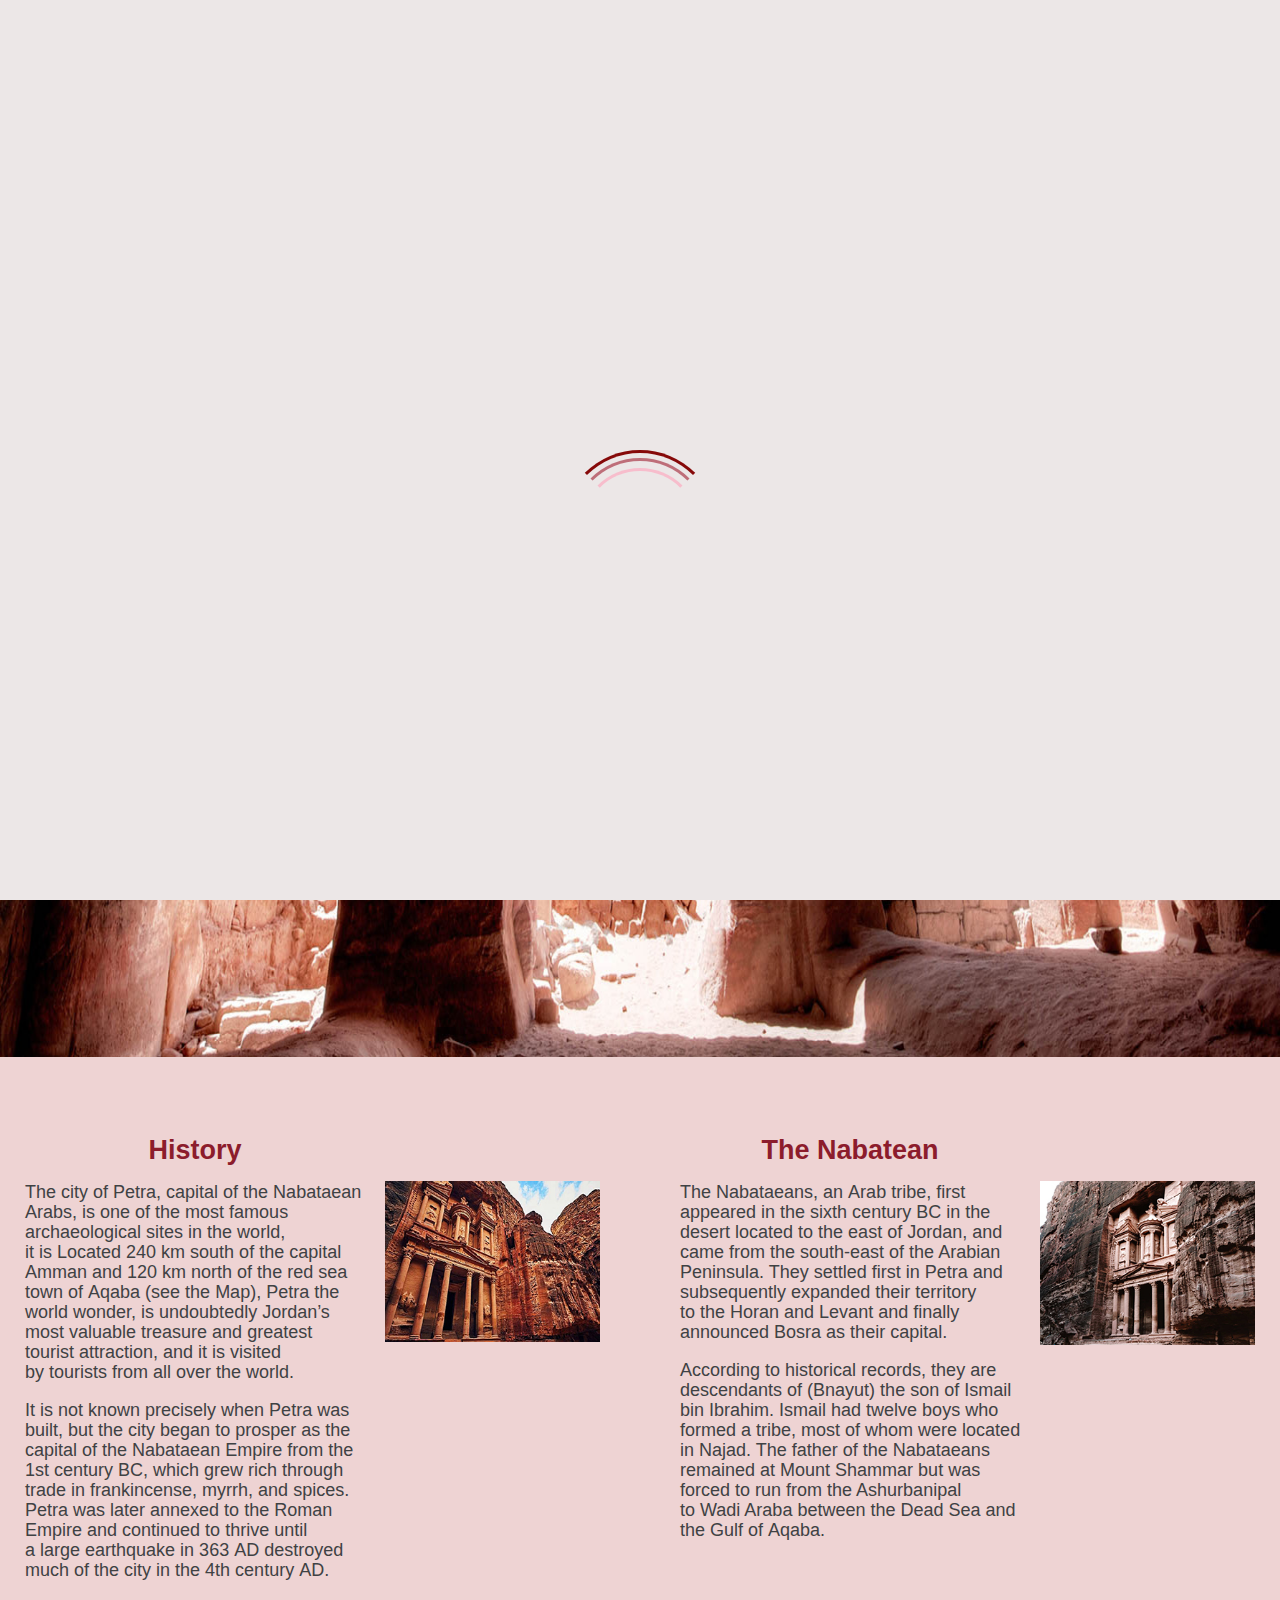
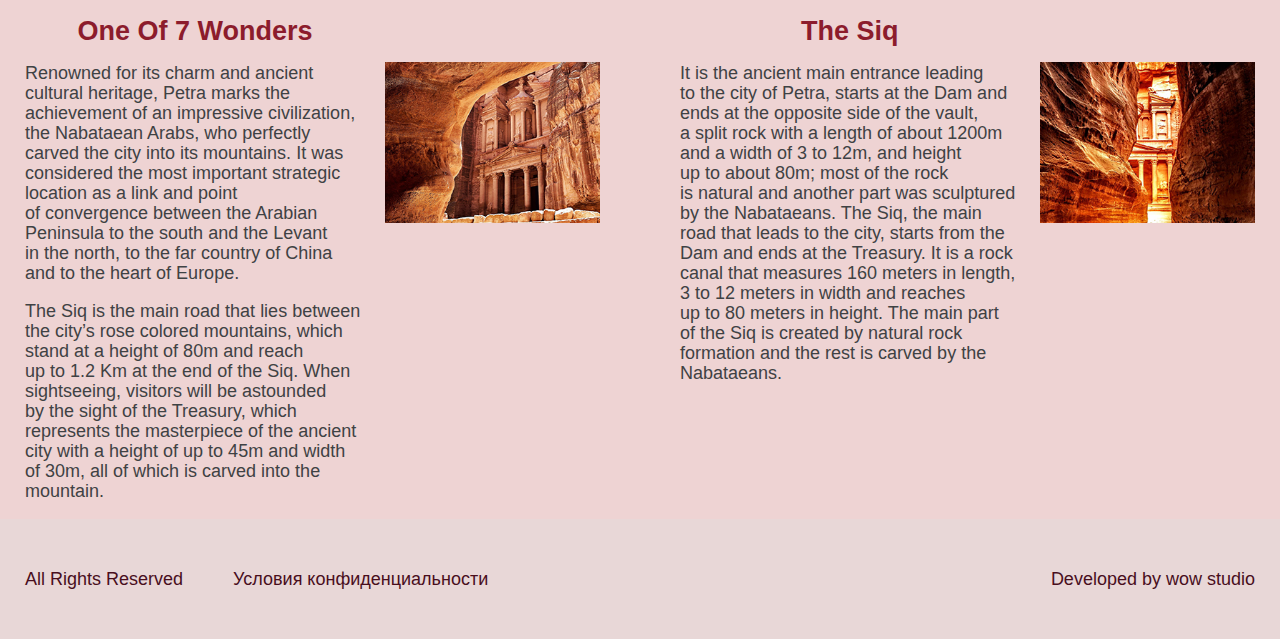
==== task-3/index.html @ cdd3cbee "feat: solution for task3: preloder + main page" ====
<!DOCTYPE html>
<html>
  <head>
    <meta charset="utf-8" />
    <meta name="viewport" content="width=device-width" />
    <title>About Petra city</title>
    <!-- <link rel="preload" href="assets/fonts/Calibri.woff2" as="font" crossorigin="anonymous"/> -->
    <link href="style.css" rel="stylesheet" type="text/css" />
  </head>
  <body>
    <div class="preloader-block">
      <div class="preloader"></div>
    </div>
    <header class="header">
      <h1 class="visually-hidden">About Petra city</h1>
      <nav class="header__nav nav container">
        <ul class="nav__list">
          <li class="nav__item">
            <a class="nav__link nav__link--active">
              Home
            </a>
          </li>
          <li class="nav__item">
            <a class="nav__link" href="#nowhear">
              Attractions
            </a>
          </li>
          <li class="nav__item">
            <a class="nav__link" href="#nowhear">
              Gallary
            </a>
          </li>
          <li class="nav__item">
            <a class="nav__link" href="#nowhear">
              Reviews
            </a>
          </li>
        </ul>
      </nav>
    </header>
    <main>
      <section class="start-screen">
        <h2>The rose-red city</h2>
        <picture>
          <source media="(max-width: 767px)" srcset="img/start-screen-mobile.jpg">
          <source media="(max-width: 1023px)" srcset="img/start-screen-tablet.jpg">
          <img src="img/start-screen-desktop.jpg" width="1440" height="960" alt="Photo Petra city">
        </picture>
      </section>
      <section class="articles">
        <div class="articles__content container">
          <article class="articles__item">
            <div class="articles__item-content">
              <h2>History</h2>
              <p>
                The city of&nbsp;Petra, capital of&nbsp;the Nabataean Arabs, is&nbsp;one of&nbsp;the most famous archaeological sites in&nbsp;the world, it&nbsp;is&nbsp;Located 240&nbsp;km south of&nbsp;the capital Amman and 120&nbsp;km north of&nbsp;the red sea town of&nbsp;Aqaba (see the Map), Petra the world wonder, is&nbsp;undoubtedly Jordan&rsquo;s most valuable treasure and greatest tourist attraction, and it&nbsp;is&nbsp;visited by&nbsp;tourists from all over the world.
              </p>
              <p>
                It&nbsp;is&nbsp;not known precisely when Petra was built, but the city began to&nbsp;prosper as&nbsp;the capital of&nbsp;the Nabataean Empire from the 1st century&nbsp;BC, which grew rich through trade in&nbsp;frankincense, myrrh, and spices. 
                Petra was later annexed to&nbsp;the Roman Empire and continued to&nbsp;thrive until a&nbsp;large earthquake in&nbsp;363&nbsp;AD destroyed much of&nbsp;the city in&nbsp;the 4th century&nbsp;AD.
              </p>
            </div>
            <div class="acticles__item-img">
              <img src="img/petra-01-desktop.jpg" width="300" height="225" alt="Photo Petra city">
            </div>
          </article>
          <article class="articles__item">
            <div class="articles__item-content">
              <h2>The Nabatean</h2>
              <p>
                The Nabataeans, an&nbsp;Arab tribe, first appeared in&nbsp;the sixth century&nbsp;BC in&nbsp;the desert located to&nbsp;the east of&nbsp;Jordan, and came from the south-east of&nbsp;the Arabian Peninsula. They settled first in&nbsp;Petra and subsequently expanded their territory to&nbsp;the Horan and Levant and finally announced Bosra as&nbsp;their capital.
              </p>
              <p>
                According to&nbsp;historical records, they are descendants&nbsp;of (Bnayut) the son of&nbsp;Ismail bin Ibrahim. Ismail had twelve boys who formed a&nbsp;tribe, most of&nbsp;whom were located in&nbsp;Najad. The father of&nbsp;the Nabataeans remained at&nbsp;Mount Shammar but was forced to&nbsp;run from the Ashurbanipal to&nbsp;Wadi Araba between the Dead Sea and the Gulf of&nbsp;Aqaba.
              </p>
            </div>
            <div class="acticles__item-img">
              <img src="img/petra-02-desktop.jpg" width="300" height="225" alt="Photo Petra city">
            </div>
          </article>
          <article class="articles__item">
            <div class="articles__item-content">
              <h2>One Of 7 Wonders</h2>
              <p>
                Renowned for its charm and ancient cultural heritage, Petra marks the achievement of&nbsp;an&nbsp;impressive civilization, the Nabataean Arabs, who perfectly carved the city into its mountains. It&nbsp;was considered the most important strategic location as&nbsp;a&nbsp;link and point of&nbsp;convergence between the Arabian Peninsula to&nbsp;the south and the Levant in&nbsp;the north, to&nbsp;the far country of&nbsp;China and to&nbsp;the heart of&nbsp;Europe.
              </p>
              <p>
                The Siq is&nbsp;the main road that lies between the city&rsquo;s rose colored mountains, which stand at&nbsp;a&nbsp;height of&nbsp;80m and reach up&nbsp;to&nbsp;1.2&nbsp;Km at&nbsp;the end of&nbsp;the Siq. When sightseeing, visitors will be&nbsp;astounded by&nbsp;the sight of&nbsp;the Treasury, which represents the masterpiece of&nbsp;the ancient city with a&nbsp;height of&nbsp;up&nbsp;to&nbsp;45m and width of&nbsp;30m, all of&nbsp;which is&nbsp;carved into the mountain.
              </p>
            </div>
            <div class="acticles__item-img">
              <img src="img/petra-03-desktop.jpg" width="300" height="225" alt="Photo Petra city">
            </div>
          </article>
          <article class="articles__item">
            <div class="articles__item-content">
              <h2>The Siq</h2>
              <p>
                It&nbsp;is&nbsp;the ancient main entrance leading to&nbsp;the city of&nbsp;Petra, starts at&nbsp;the Dam and ends at&nbsp;the opposite side of&nbsp;the vault, a&nbsp;split rock with a&nbsp;length of&nbsp;about 1200m and a&nbsp;width of&nbsp;3&nbsp;to&nbsp;12m, and height up&nbsp;to&nbsp;about 80m; most of&nbsp;the rock is&nbsp;natural and another part was sculptured by&nbsp;the Nabataeans. The Siq, the main road that leads to&nbsp;the city, starts from the Dam and ends at&nbsp;the Treasury. It&nbsp;is&nbsp;a&nbsp;rock canal that measures 160 meters in&nbsp;length, 3&nbsp;to&nbsp;12&nbsp;meters in&nbsp;width and reaches up&nbsp;to&nbsp;80&nbsp;meters in&nbsp;height. The main part of&nbsp;the Siq is&nbsp;created by&nbsp;natural rock formation and the rest is&nbsp;carved by&nbsp;the Nabataeans.
              </p>
            </div>
            <div class="acticles__item-img">
              <img src="img/petra-04-desktop.jpg" width="300" height="225" alt="Photo Petra city">
            </div>
          </article>
        </div>
      </section>
    </main>
    <footer class="footer">
      <div class="footer__rights container">
        <span>All Rights Reserved </span>
        <a href="#">Условия конфиденциальности</a>
        <a class="footer__rights-link-dev" href="#">Developed by wow studio</a>
      </div>
    </footer>
  </body>
</html>
---- task-3/style.css ----
@font-face {
    font-family: "Roboto";
    src: url("../Calibri.woff2") format("woff2"), url("../fonts/Calibri.woff") format("woff");
    font-weight: 400;
    font-style: normal;
    font-display: swap;
}

@font-face {
    font-family: "Roboto";
    src: url("../Calibri-Bold.woff2") format("woff2"), url("../fonts/Calibri-Bold.woff") format("woff");
    font-weight: 400;
    font-style: normal;
    font-display: swap;
}

.visually-hidden {
    position: absolute;
    width: 1px;
    height: 1px;
    margin: -1px;
    padding: 0;
    overflow: hidden;
    white-space: nowrap;
    border: 0;
    clip: rect(0 0 0 0);
    clip-path: inset(100%);
}

body {
    min-width: 100%;
    margin: 0;
    font-size: 18px;
    line-height: 20px;
    font-family: "Calibri", "Arial", sans-serif;
    color: #3f4244;
}

a {
    color: inherit;
    text-decoration: none;
    text-decoration-skip-ink: none;
    transition-timing-function: ease-in-out;
    transition-duration: 0.3s;
    transition-property: color, opacity, background-color, border-color, box-shadow;
}
  
img {
    display: block;
    width: 100%;
    height: auto;
}

.container {
    max-width: 1440px;
    margin: 0 auto;
    padding-right: 25px;
    padding-left: 25px;
}

.header {
    background-color: #e5e0e0;
}

.nav__list {
    display: flex;
    flex-wrap: wrap;
    margin: 0;
    padding: 20px 0 0 0;
    list-style: none;
}

.nav__item {
    margin: 0 50px 20px 0;
    text-transform: uppercase
}

.nav__link {
    color: #510505;
    transition: all easy 0.6s;
}

.nav__link:focus,
.nav__link:hover {
    color: #d50b0b;
    transition: color easy 0.6s;
}

.nav__link--active {
    border-bottom: 1px solid #490e1d;
}

.start-screen {
    position: relative;
}

.start-screen h2 {
    position: absolute;
    top: 30%;
    right: 10%;
    margin: 0;
    padding: 0;
    font-size: 70px;
    line-height: 80px;
    text-transform: uppercase;
    color: #d50b0b;
}

.articles {
    padding-top: 60px;
    background-color: #eed3d3;
}

.articles__content {
    display: flex;
    flex-wrap: wrap;
}

.articles__item {
    display: flex;
    width: calc(50% - 40px);
    margin-right: 80px;
}

.articles__item:nth-child(2n) {
    margin-right: 0;
}

.acticles__item-img {
    height: 225px;
    margin-top: 64px;
}

.articles__item-content {
    width: calc(100% - 100px);
    padding-right: 20px;
}

.articles__item-content h2 {
    text-align: center;
    color: #8c1c2c;
}

.footer {
    background-color: #e8d7d7;
}

.footer__rights {
    display: flex;
    flex-wrap: wrap;
    padding-top: 50px;
    padding-bottom: 50px;
    color: #490e1d;
}

.footer__rights span,
.footer__rights a {
    margin-right: 50px;
    font-size: 18px;
    line-height: 20px;
    transition: color easy 0.6s;
}

.footer__rights .footer__rights-link-dev {
    margin-right: 0;
    margin-left: auto;
}

.footer__rights a:focus,
.footer__rights a:hover {
    color: #d50b0b;
    transition: color easy 0.6s;
}

@media (max-width: 1023px) {
    .container {
        padding-right: 30px;
        padding-left: 30px;
    }

    .articles__item {
        flex-direction: column;
        width: calc(25% - 12px);
        margin-right: 15px;
    }

    .articles__item-content {
        order: 2;
        width: 100%;
        padding-right: 0;
    }

    .acticles__item-img {
        order: 0;
        height: auto;
        margin-top: 0;
    }

    .articles__item:nth-child(2n) {
        margin-right: 15px;
    }

    .articles__item:last-of-type {
        margin-right: 0;
    }
}
  
@media (max-width: 767px) {
    .container {
        padding-right: 10px;
        padding-left: 10px;
    }

    .nav__item {
        width: 100%;
        margin-right: 0;
        text-align: center;
    }

    .start-screen h2 {
        font-size: 35px;
    }

    .articles {
        padding-top: 20px;
    }

    .articles__item {
        width: 100%;
        margin-right: 0;
        margin-bottom: 35px;
    }

    .articles__item-content {
        order: 0;
    }

    .articles__item:nth-child(2n) {
        margin-right: 0;
    }

    .footer__rights {
        padding-top: 20px;
        padding-bottom: 20px;
    }

    .footer__rights span,
    .footer__rights a {
        width: 100%;
        margin-right: 0;
        margin-bottom: 20px;
        text-align: center;
    }

    .footer__rights .footer__rights-link-dev {
        margin-left: 0;
    }
}

.preloader-block {
    position: fixed;
    width: 100%;
    height: 100vh;
    top: 0;
    right: 0;
    left: 0;
    bottom: 0;
    background-color: #ece7e7;
    z-index: 55;
    animation: block-hide 5s;
    animation-iteration-count: 1 ease-in;
    animation-fill-mode: forwards;
}

.preloader {
    position: absolute;
    top: 50%;
    right: 0;
    left: 0;
    border: 0;
    margin: auto;
    width: 150px;
    height: 150px;
    border-radius: 50%;
    border: 3px solid transparent;
    border-top-color: #860909;
    animation: preload-snip 4s linear infinite forwards;
    animation-iteration-count: 1;
}
.preloader:before {
    content: "";
    position: absolute;
    top: 5px;
    left: 5px;
    right: 5px;
    bottom: 5px;
    border-radius: 50%;
    border: 3px solid transparent;
    border-top-color: #be6e79;
    animation: preload-snip 5s linear infinite forwards;
    animation-iteration-count: 1;
}

.preloader:after {
    content: "";
    position: absolute;
    top: 15px;
    left: 15px;
    right: 15px;
    bottom: 15px;
    border-radius: 50%;
    border: 3px solid transparent;
    border-top-color: #f7bdcc;
    animation: preload-snip 2.5s linear infinite forwards;
    animation-iteration-count: 1;
}

@keyframes preload-snip {
    0%   {
        transform: rotate(0deg);
    }
    100% {
        transform: rotate(360deg);
        opacity: 0;
    }
}

@keyframes block-hide {
    0% {
        opacity: 100%;
    }
    
    50% {
        opacity: 80%;
    }

    100% {
        opacity: 0;
        visibility: hidden;
    }
}
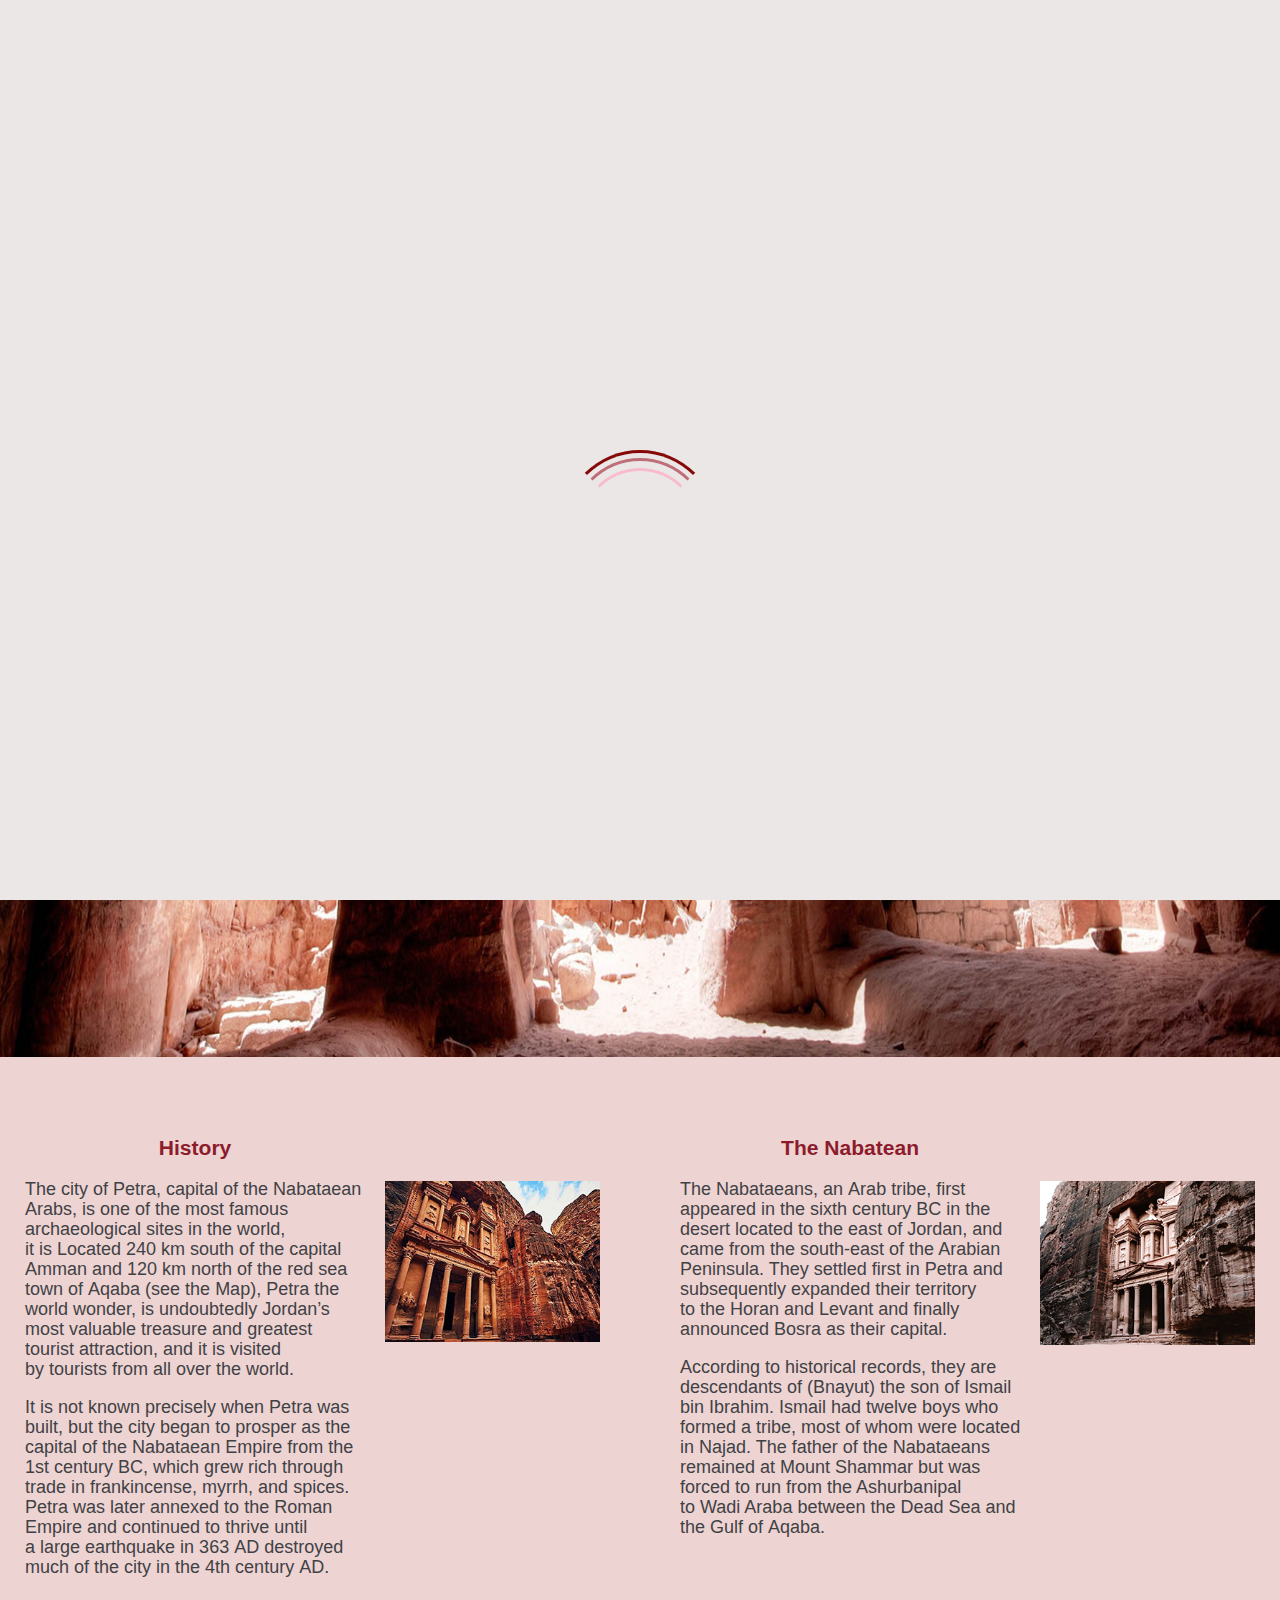
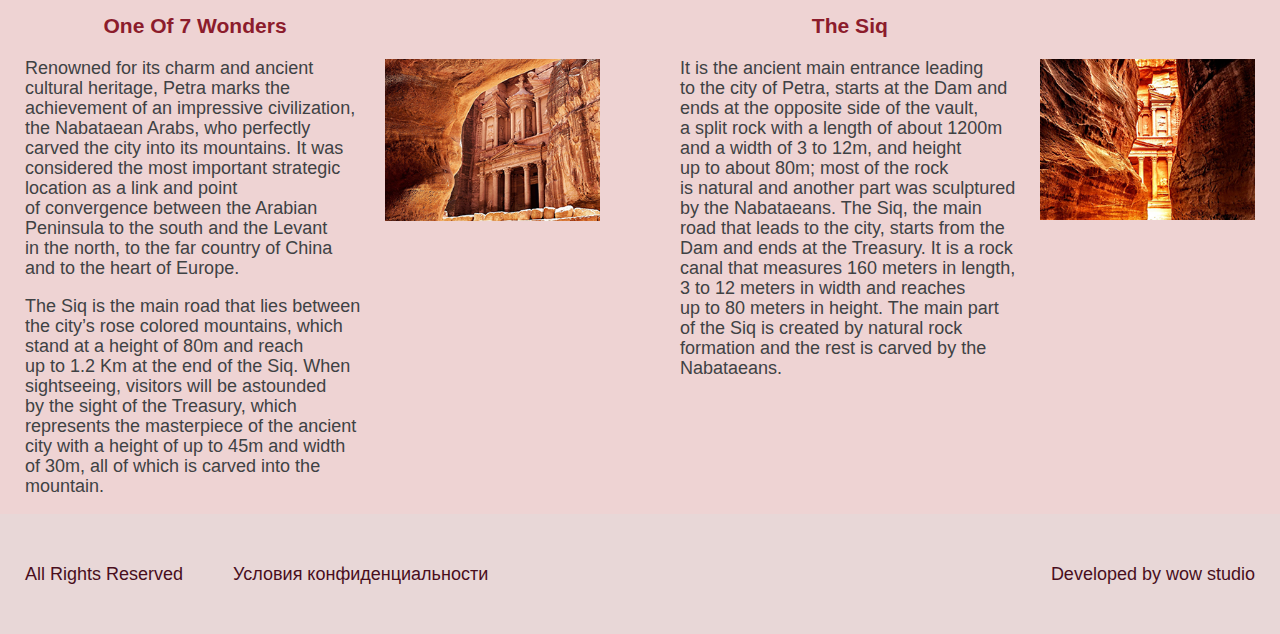
==== commit 9e1882c9: "bug:correct mistakes" ====
--- a/task-3/index.html
+++ b/task-3/index.html
@@ -48,10 +48,11 @@
         </picture>
       </section>
       <section class="articles">
+        <h2 class="visually-hidden">Articles about Petra city</h2>
         <div class="articles__content container">
           <article class="articles__item">
             <div class="articles__item-content">
-              <h2>History</h2>
+              <h3>History</h3>
               <p>
                 The city of&nbsp;Petra, capital of&nbsp;the Nabataean Arabs, is&nbsp;one of&nbsp;the most famous archaeological sites in&nbsp;the world, it&nbsp;is&nbsp;Located 240&nbsp;km south of&nbsp;the capital Amman and 120&nbsp;km north of&nbsp;the red sea town of&nbsp;Aqaba (see the Map), Petra the world wonder, is&nbsp;undoubtedly Jordan&rsquo;s most valuable treasure and greatest tourist attraction, and it&nbsp;is&nbsp;visited by&nbsp;tourists from all over the world.
               </p>
@@ -60,13 +61,13 @@
                 Petra was later annexed to&nbsp;the Roman Empire and continued to&nbsp;thrive until a&nbsp;large earthquake in&nbsp;363&nbsp;AD destroyed much of&nbsp;the city in&nbsp;the 4th century&nbsp;AD.
               </p>
             </div>
-            <div class="acticles__item-img">
+            <div class="articles__item-img">
               <img src="img/petra-01-desktop.jpg" width="300" height="225" alt="Photo Petra city">
             </div>
           </article>
           <article class="articles__item">
             <div class="articles__item-content">
-              <h2>The Nabatean</h2>
+              <h3>The Nabatean</h3>
               <p>
                 The Nabataeans, an&nbsp;Arab tribe, first appeared in&nbsp;the sixth century&nbsp;BC in&nbsp;the desert located to&nbsp;the east of&nbsp;Jordan, and came from the south-east of&nbsp;the Arabian Peninsula. They settled first in&nbsp;Petra and subsequently expanded their territory to&nbsp;the Horan and Levant and finally announced Bosra as&nbsp;their capital.
               </p>
@@ -74,13 +75,13 @@
                 According to&nbsp;historical records, they are descendants&nbsp;of (Bnayut) the son of&nbsp;Ismail bin Ibrahim. Ismail had twelve boys who formed a&nbsp;tribe, most of&nbsp;whom were located in&nbsp;Najad. The father of&nbsp;the Nabataeans remained at&nbsp;Mount Shammar but was forced to&nbsp;run from the Ashurbanipal to&nbsp;Wadi Araba between the Dead Sea and the Gulf of&nbsp;Aqaba.
               </p>
             </div>
-            <div class="acticles__item-img">
+            <div class="articles__item-img">
               <img src="img/petra-02-desktop.jpg" width="300" height="225" alt="Photo Petra city">
             </div>
           </article>
           <article class="articles__item">
             <div class="articles__item-content">
-              <h2>One Of 7 Wonders</h2>
+              <h3>One Of 7 Wonders</h3>
               <p>
                 Renowned for its charm and ancient cultural heritage, Petra marks the achievement of&nbsp;an&nbsp;impressive civilization, the Nabataean Arabs, who perfectly carved the city into its mountains. It&nbsp;was considered the most important strategic location as&nbsp;a&nbsp;link and point of&nbsp;convergence between the Arabian Peninsula to&nbsp;the south and the Levant in&nbsp;the north, to&nbsp;the far country of&nbsp;China and to&nbsp;the heart of&nbsp;Europe.
               </p>
@@ -88,18 +89,18 @@
                 The Siq is&nbsp;the main road that lies between the city&rsquo;s rose colored mountains, which stand at&nbsp;a&nbsp;height of&nbsp;80m and reach up&nbsp;to&nbsp;1.2&nbsp;Km at&nbsp;the end of&nbsp;the Siq. When sightseeing, visitors will be&nbsp;astounded by&nbsp;the sight of&nbsp;the Treasury, which represents the masterpiece of&nbsp;the ancient city with a&nbsp;height of&nbsp;up&nbsp;to&nbsp;45m and width of&nbsp;30m, all of&nbsp;which is&nbsp;carved into the mountain.
               </p>
             </div>
-            <div class="acticles__item-img">
+            <div class="articles__item-img">
               <img src="img/petra-03-desktop.jpg" width="300" height="225" alt="Photo Petra city">
             </div>
           </article>
           <article class="articles__item">
             <div class="articles__item-content">
-              <h2>The Siq</h2>
+              <h3>The Siq</h3>
               <p>
                 It&nbsp;is&nbsp;the ancient main entrance leading to&nbsp;the city of&nbsp;Petra, starts at&nbsp;the Dam and ends at&nbsp;the opposite side of&nbsp;the vault, a&nbsp;split rock with a&nbsp;length of&nbsp;about 1200m and a&nbsp;width of&nbsp;3&nbsp;to&nbsp;12m, and height up&nbsp;to&nbsp;about 80m; most of&nbsp;the rock is&nbsp;natural and another part was sculptured by&nbsp;the Nabataeans. The Siq, the main road that leads to&nbsp;the city, starts from the Dam and ends at&nbsp;the Treasury. It&nbsp;is&nbsp;a&nbsp;rock canal that measures 160 meters in&nbsp;length, 3&nbsp;to&nbsp;12&nbsp;meters in&nbsp;width and reaches up&nbsp;to&nbsp;80&nbsp;meters in&nbsp;height. The main part of&nbsp;the Siq is&nbsp;created by&nbsp;natural rock formation and the rest is&nbsp;carved by&nbsp;the Nabataeans.
               </p>
             </div>
-            <div class="acticles__item-img">
+            <div class="articles__item-img">
               <img src="img/petra-04-desktop.jpg" width="300" height="225" alt="Photo Petra city">
             </div>
           </article>
--- a/task-3/style.css
+++ b/task-3/style.css
@@ -126,7 +126,7 @@
     margin-right: 0;
 }
 
-.acticles__item-img {
+.articles__item-img {
     height: 225px;
     margin-top: 64px;
 }
@@ -136,7 +136,7 @@
     padding-right: 20px;
 }
 
-.articles__item-content h2 {
+.articles__item-content h3 {
     text-align: center;
     color: #8c1c2c;
 }
@@ -190,7 +190,7 @@
         padding-right: 0;
     }
 
-    .acticles__item-img {
+    .articles__item-img {
         order: 0;
         height: auto;
         margin-top: 0;
